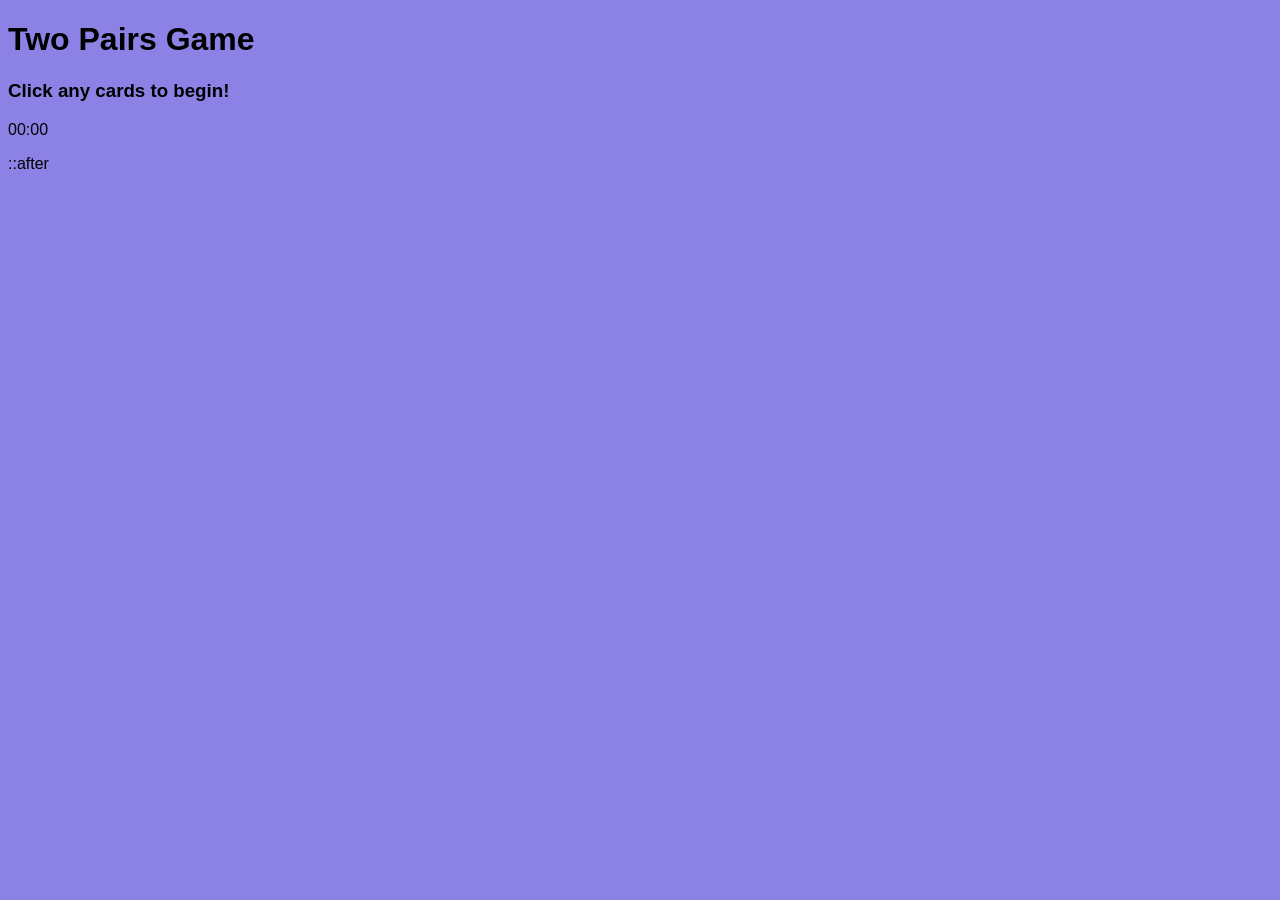
==== views/index.html @ 6dca1e14 "Have started to make the two pairs game" ====
<!doctype html>
<html lang="en">
  <head>
    <meta charset="UTF-8" />
    <meta
      name="viewport"
      content="width=device-width, initial-scale=1.0"
    />
    <title>Two Pairs Game</title>
    <link
      rel="stylesheet"
      href="/public/styles.css"
    />
    <script
      src="/script.js"
      defer
    ></script>
    <link
      rel="icon"
      type="image/png"
      href="/images/cards.png"
    />
  </head>
  <body>
    <div class="wrapper">
      <h1>Two Pairs Game</h1>
      <h3>Click any cards to begin!</h3>
      <p><span id="seconds">00</span>:<span id="tenths">00</span></p>
      <p id="text"></p>
      <div id="container">
        <div
          data-item="git"
          data-view="card"
        ></div>
        <div
          data-item="html"
          data-view="card"
        ></div>
        <div
          data-item="python"
          data-view="card"
        ></div>
        <div
          data-item="javascript"
          data-view="card"
        ></div>
        <div
          data-item="css"
          data-view="card"
        ></div>
        <div
          data-item="java"
          data-view="card"
        ></div>
        <div
          data-item="php"
          data-view="card"
        ></div>
        <div
          data-item="react"
          data-view="card"
        ></div>
        <div
          data-item="go"
          data-view="card"
        ></div>
        <div
          data-item="c++"
          data-view="card"
        ></div>
        <div
          data-item="python"
          data-view="card"
        ></div>
        <div
          data-item="react"
          data-view="card"
        ></div>
        <div
          data-item="git"
          data-view="card"
        ></div>
        <div
          data-item="javascript"
          data-view="card"
        ></div>
        <div
          data-item="html"
          data-view="card"
        ></div>
        <div
          data-item="css"
          data-view="card"
        ></div>
        <div
          data-item="c++"
          data-view="card"
        ></div>
        <div
          data-item="php"
          data-view="card"
        ></div>
        <div
          data-item="java"
          data-view="card"
        ></div>
        <div
          data-item="go"
          data-view="card"
        ></div>
        ::after
      </div>
    </div>
  </body>
</html>
---- public/styles.css ----
:root {
  --orangeColor: #ffbb00;
  --greenColor: #6cd72e;
  --blueColor: #8c82e5;
  --greyColor: #acacac;
  --whiteColor: #ffffff;
  --baseColor: var(--blueColor);
}

@mixin transition {
  -webkit-transiton: all 0.5s ease-in-out;
  -moz-transition: all 0.5s ease-in-out;
  transition: all 0.5s ease-in-out;
}

@mixin corners($radius) {
  -moz-border-radius: $radius;
  -webkit-border-radius: $radius;
  border-radius: $radius;
  -khtml-border-radius: $radius;
}

body {
  background: var(--baseColor);
  font-family:
    HelveticaNeue-light,
    Helvetica Neue Light,
    Helvetica Neue,
    Helvetica,
    Arial,
    sans-serif;
}
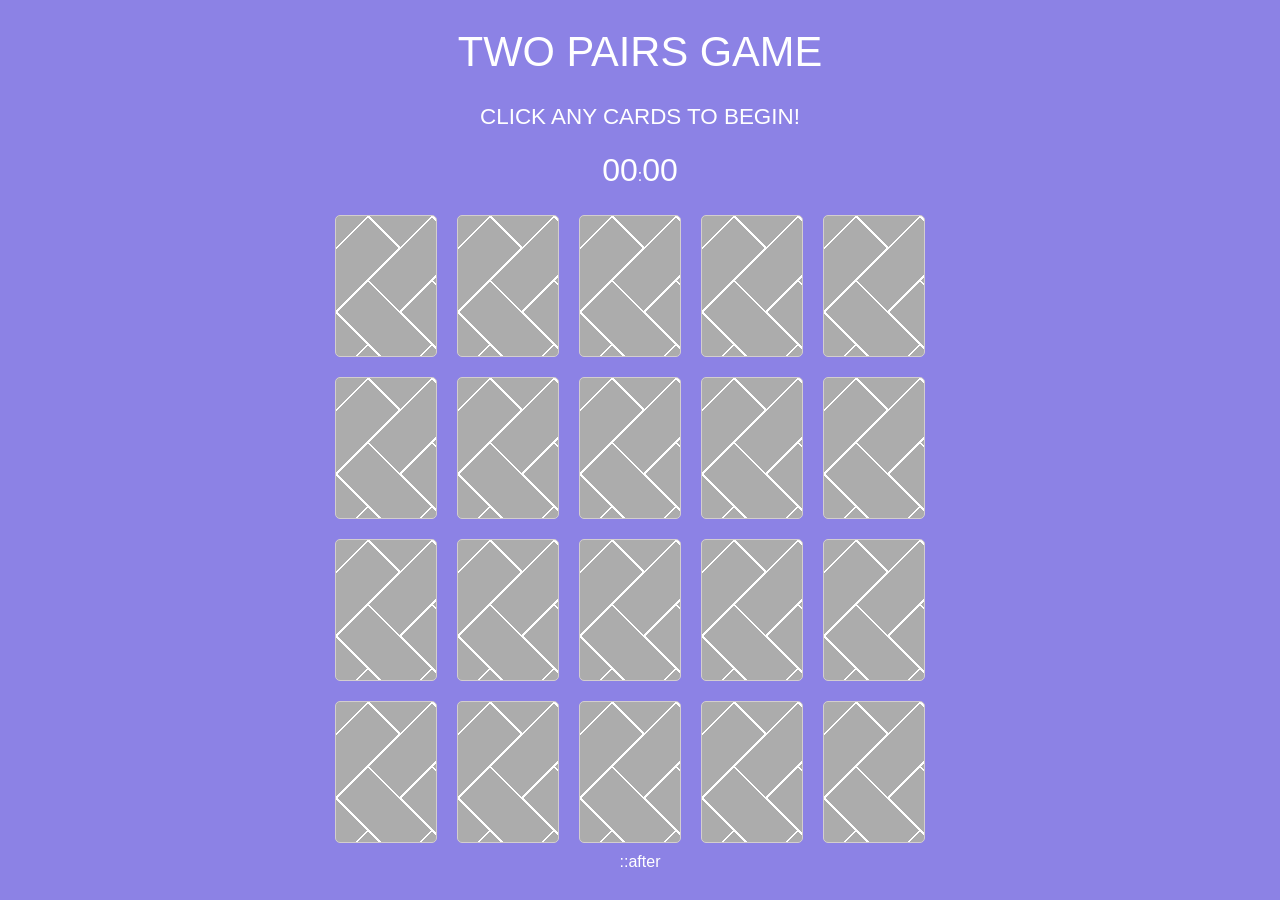
==== commit f3e6155c: "renamed c++ to csharp" ====
--- a/views/index.html
+++ b/views/index.html
@@ -65,7 +65,7 @@
           data-view="card"
         ></div>
         <div
-          data-item="c++"
+          data-item="csharp"
           data-view="card"
         ></div>
         <div
@@ -93,7 +93,7 @@
           data-view="card"
         ></div>
         <div
-          data-item="c++"
+          data-item="csharp"
           data-view="card"
         ></div>
         <div
--- a/public/styles.css
+++ b/public/styles.css
@@ -29,4 +29,120 @@
     Helvetica,
     Arial,
     sans-serif;
+  height: 100%;
+  color: var(--whiteColor);
+  text-align: center;
 }
+
+h1,
+h2 {
+  font-family: "Roboto", sans-serif;
+  font-weight: 100;
+  font-size: 2.6em;
+  text-transform: uppercase;
+}
+
+h3 {
+  font-family: "Roboto", sans-serif;
+  font-weight: 100;
+  font-size: 1.4em;
+  text-transform: uppercase;
+}
+
+#seconds,
+#tenths {
+  font-size: 2em;
+}
+
+button {
+  @include corners(5px);
+  background: var(--baseColor);
+  color: var(--whiteColor);
+  border: 1px solid var(--whiteColor);
+  text-decoration: none;
+  cursor: pointer;
+  font-size: 1.2em;
+  padding: 18px 10px;
+  width: 180px;
+  margin: 10px;
+  outline: none;
+
+  &:hover {
+    @include transition;
+    background: var(--whiteColor);
+    border: 1px solid var(--whiteColor);
+    color: var(--baseColor);
+  }
+}
+
+#container {
+  width: 630px;
+  margin: 10px auto;
+
+  &::after {
+    content: "";
+    display: table;
+    clear: both;
+  }
+}
+
+[data-view="card"] {
+  transform: rotateY("180deg");
+  width: 100px;
+  height: 140px;
+  border: 1px solid #d3cece;
+  border-radius: 5px;
+  float: left;
+  margin: 10px;
+  cursor: pointer;
+  background:
+    linear-gradient(
+      135deg,
+      var(--greyColor) 22px,
+      var(--whiteColor) 22px,
+      var(--whiteColor) 24px,
+      transparent 24px,
+      transparent 67px,
+      var(--whiteColor) 67px,
+      var(--whiteColor) 69px,
+      transparent 69px
+    ),
+    linear-gradient(
+        225deg,
+        var(--greyColor) 22px,
+        var(--whiteColor) 22px,
+        var(--whiteColor) 24px,
+        transparent 24px,
+        transparent 67px,
+        var(--whiteColor) 67px,
+        var(--whiteColor) 69px,
+        transparent 69px
+      )
+      0 64px;
+  background-color: var(--greyColor);
+  background-size: 64px 128px;
+}
+
+.flipped {
+  transition: 0.6s;
+  transform-style: preserve-3d;
+  position: relative;
+  transform: rotateY(180deg);
+}
+
+.correct {
+  opacity: 0.5;
+  cursor: default;
+  transform-style: preserve-3d;
+  position: relative;
+  transform: rotateY(0deg);
+}
+
+$cards: git, html, python, javascript, css, java, php, react, go, csharp;
+
+@each $card in $cards {
+  [data-card="#{$card}"] {
+    background-image: url("../images/#{$card}.png");
+    background-size: cover;
+  }
+}
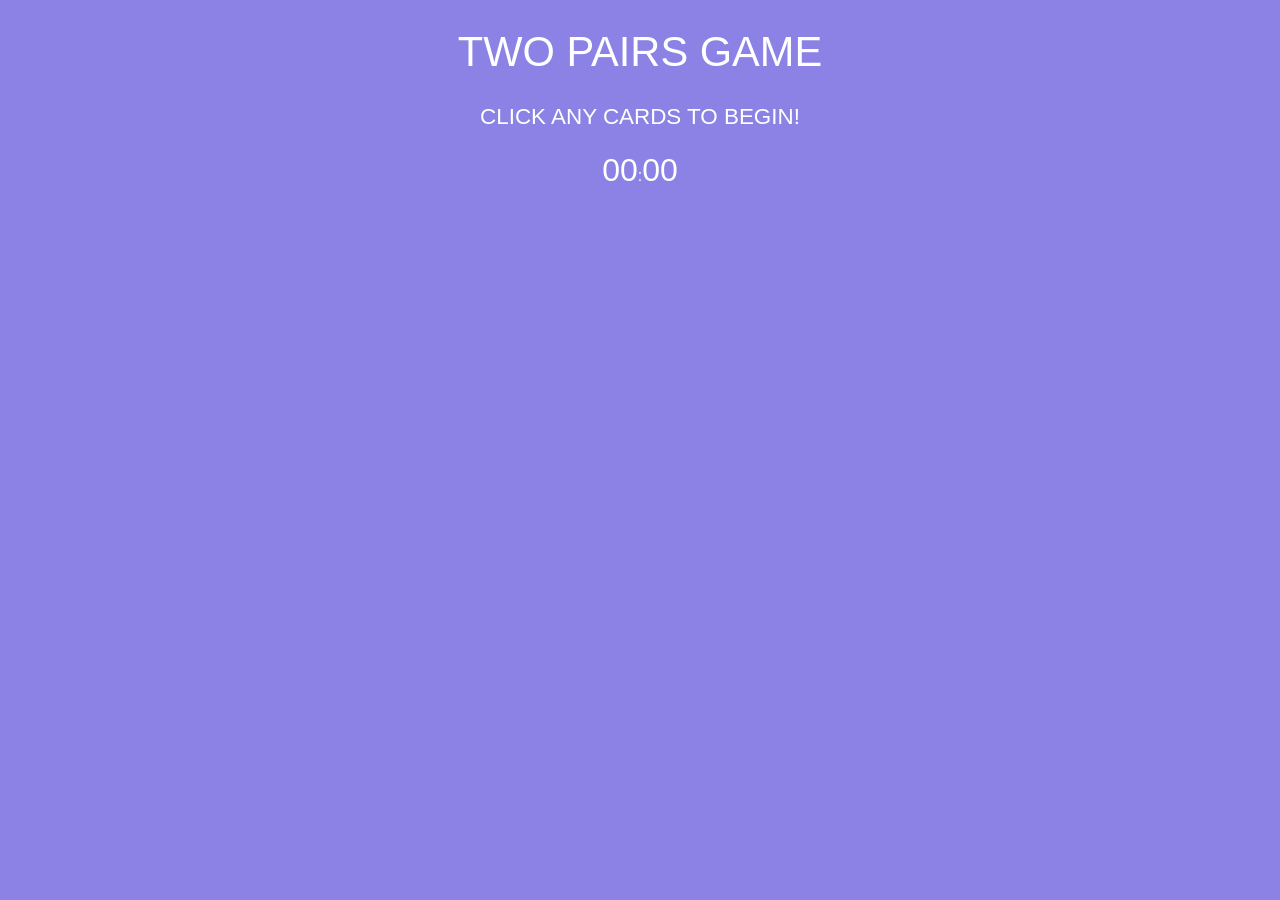
==== commit ee03dcf7: "Got some logos for the cards and i changed how the css and html were" ====
--- a/views/index.html
+++ b/views/index.html
@@ -108,7 +108,6 @@
           data-item="go"
           data-view="card"
         ></div>
-        ::after
       </div>
     </div>
   </body>
--- a/public/styles.css
+++ b/public/styles.css
@@ -8,7 +8,7 @@
 }
 
 @mixin transition {
-  -webkit-transiton: all 0.5s ease-in-out;
+  -webkit-transition: all 0.5s ease-in-out;
   -moz-transition: all 0.5s ease-in-out;
   transition: all 0.5s ease-in-out;
 }
@@ -87,7 +87,8 @@
 }
 
 [data-view="card"] {
-  transform: rotateY("180deg");
+  backface-visibility: hidden;
+  transform: rotateY(180deg);
   width: 100px;
   height: 140px;
   border: 1px solid #d3cece;
@@ -95,6 +96,7 @@
   float: left;
   margin: 10px;
   cursor: pointer;
+  background-color: var(--greyColor);
   background:
     linear-gradient(
       135deg,
@@ -138,6 +140,47 @@
   transform: rotateY(0deg);
 }
 
+[data-item="git"].flipped {
+  background-image: url("/images/logo/git-icon.svg");
+  background-size: cover;
+}
+[data-item="html"].flipped {
+  background-image: url("/images/logo/html-5-icon.svg");
+  background-size: cover;
+}
+[data-item="python"].flipped {
+  background-image: url("/images/logo/python-icon.svg");
+  background-size: cover;
+}
+[data-item="javascript"].flipped {
+  background-image: url("/images/logo/javascript-icon.svg");
+  background-size: cover;
+}
+[data-item="css"].flipped {
+  background-image: url("/images/logo/css-3-icon.svg");
+  background-size: cover;
+}
+[data-item="java"].flipped {
+  background-image: url("/images/logo/java-icon.svg");
+  background-size: cover;
+}
+[data-item="php"].flipped {
+  background-image: url("/images/logo/php-icon.svg");
+  background-size: cover;
+}
+[data-item="react"].flipped {
+  background-image: url("/images/logo/react-icon.svg");
+  background-size: cover;
+}
+[data-item="go"].flipped {
+  background-image: url("/images/logo/go-icon.svg");
+  background-size: cover;
+}
+[data-item="csharp"].flipped {
+  background-image: url("/images/logo/csharp-icon.svg");
+  background-size: cover;
+}
+
 $cards: git, html, python, javascript, css, java, php, react, go, csharp;
 
 @each $card in $cards {
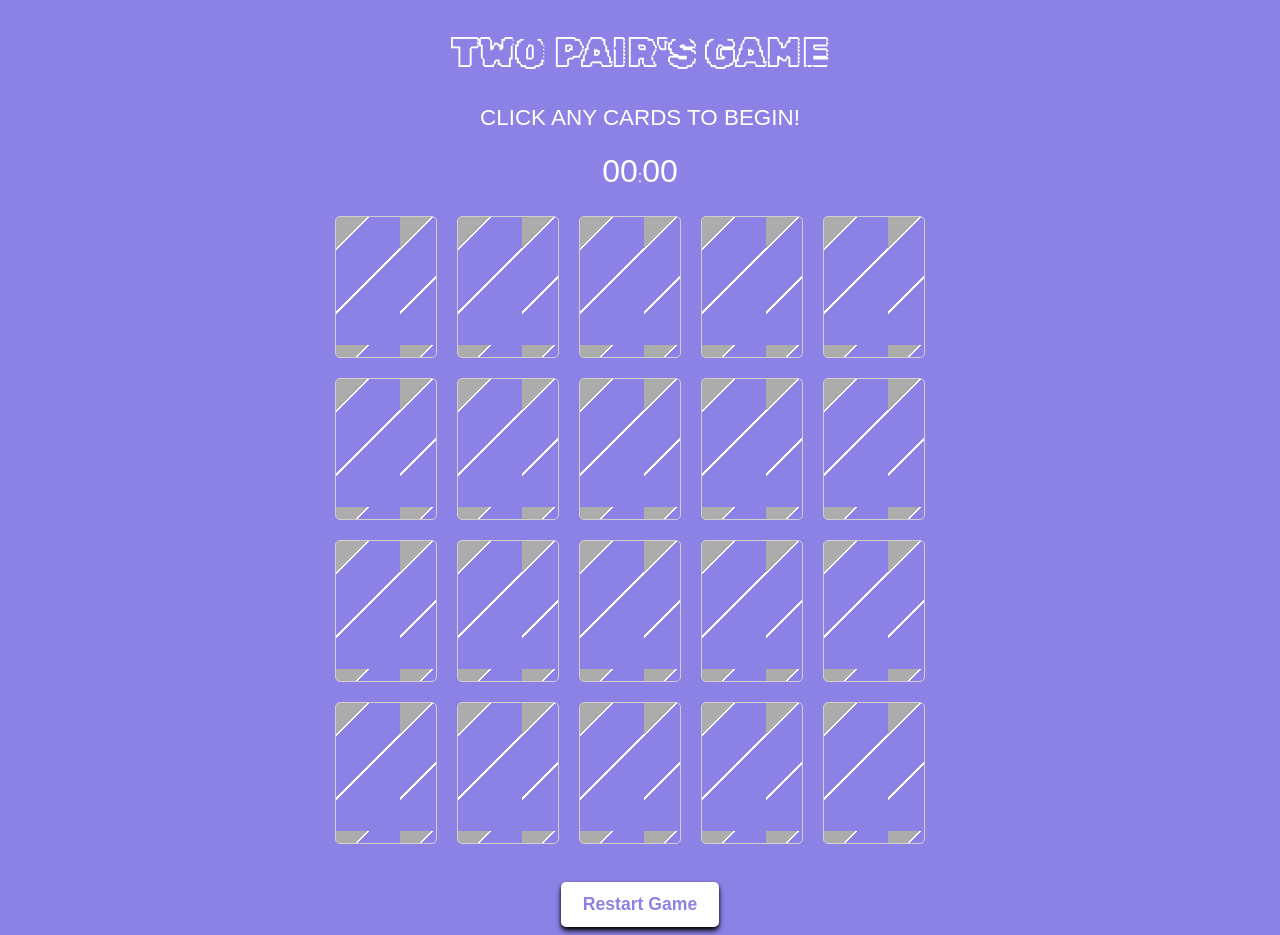
==== commit be5c59c9: "changed up the CSS, HTML-files and added a reset-button with a little more styling on the heading, c" ====
--- a/views/index.html
+++ b/views/index.html
@@ -20,10 +20,23 @@
       type="image/png"
       href="/images/cards.png"
     />
+    <link
+      rel="preconnect"
+      href="https://fonts.googleapis.com"
+    />
+    <link
+      rel="preconnect"
+      href="https://fonts.gstatic.com"
+      crossorigin
+    />
+    <link
+      href="https://fonts.googleapis.com/css2?family=Rubik+Iso&display=swap"
+      rel="stylesheet"
+    />
   </head>
   <body>
     <div class="wrapper">
-      <h1>Two Pairs Game</h1>
+      <h1>Two Pair's Game</h1>
       <h3>Click any cards to begin!</h3>
       <p><span id="seconds">00</span>:<span id="tenths">00</span></p>
       <p id="text"></p>
@@ -110,5 +123,7 @@
         ></div>
       </div>
     </div>
+    <br />
+    <button id="reset-btn">Restart Game</button>
   </body>
 </html>
--- a/public/styles.css
+++ b/public/styles.css
@@ -7,28 +7,9 @@
   --baseColor: var(--blueColor);
 }
 
-@mixin transition {
-  -webkit-transition: all 0.5s ease-in-out;
-  -moz-transition: all 0.5s ease-in-out;
-  transition: all 0.5s ease-in-out;
-}
-
-@mixin corners($radius) {
-  -moz-border-radius: $radius;
-  -webkit-border-radius: $radius;
-  border-radius: $radius;
-  -khtml-border-radius: $radius;
-}
-
 body {
   background: var(--baseColor);
-  font-family:
-    HelveticaNeue-light,
-    Helvetica Neue Light,
-    Helvetica Neue,
-    Helvetica,
-    Arial,
-    sans-serif;
+  font-family: Arial, Helvetica, sans-serif;
   height: 100%;
   color: var(--whiteColor);
   text-align: center;
@@ -36,16 +17,18 @@
 
 h1,
 h2 {
-  font-family: "Roboto", sans-serif;
-  font-weight: 100;
+  font-family: "Rubik Iso", system-ui;
+  font-weight: 400;
   font-size: 2.6em;
+  font-style: normal;
   text-transform: uppercase;
 }
 
 h3 {
-  font-family: "Roboto", sans-serif;
+  font-family: Arial, Helvetica, sans-serif;
   font-weight: 100;
   font-size: 1.4em;
+  font-style: normal;
   text-transform: uppercase;
 }
 
@@ -54,41 +37,19 @@
   font-size: 2em;
 }
 
-button {
-  @include corners(5px);
-  background: var(--baseColor);
-  color: var(--whiteColor);
-  border: 1px solid var(--whiteColor);
-  text-decoration: none;
-  cursor: pointer;
-  font-size: 1.2em;
-  padding: 18px 10px;
-  width: 180px;
-  margin: 10px;
-  outline: none;
-
-  &:hover {
-    @include transition;
-    background: var(--whiteColor);
-    border: 1px solid var(--whiteColor);
-    color: var(--baseColor);
-  }
-}
-
 #container {
   width: 630px;
   margin: 10px auto;
+  display: block;
+}
 
-  &::after {
-    content: "";
-    display: table;
-    clear: both;
-  }
+#container::after {
+  content: "";
+  display: table;
+  clear: both;
 }
 
 [data-view="card"] {
-  backface-visibility: hidden;
-  transform: rotateY(180deg);
   width: 100px;
   height: 140px;
   border: 1px solid #d3cece;
@@ -97,47 +58,26 @@
   margin: 10px;
   cursor: pointer;
   background-color: var(--greyColor);
-  background:
-    linear-gradient(
-      135deg,
-      var(--greyColor) 22px,
-      var(--whiteColor) 22px,
-      var(--whiteColor) 24px,
-      transparent 24px,
-      transparent 67px,
-      var(--whiteColor) 67px,
-      var(--whiteColor) 69px,
-      transparent 69px
-    ),
-    linear-gradient(
-        225deg,
-        var(--greyColor) 22px,
-        var(--whiteColor) 22px,
-        var(--whiteColor) 24px,
-        transparent 24px,
-        transparent 67px,
-        var(--whiteColor) 67px,
-        var(--whiteColor) 69px,
-        transparent 69px
-      )
-      0 64px;
-  background-color: var(--greyColor);
+  backface-visibility: hidden;
+  background: linear-gradient(
+    135deg,
+    var(--greyColor) 22px,
+    var(--whiteColor) 22px,
+    var(--whiteColor) 24px,
+    transparent 24px,
+    transparent 67px,
+    var(--whiteColor) 67px,
+    var(--whiteColor) 69px,
+    transparent 69px
+  );
   background-size: 64px 128px;
+  transition: transform 0.5s ease-in-out;
 }
 
 .flipped {
-  transition: 0.6s;
-  transform-style: preserve-3d;
-  position: relative;
   transform: rotateY(180deg);
-}
-
-.correct {
-  opacity: 0.5;
-  cursor: default;
-  transform-style: preserve-3d;
-  position: relative;
-  transform: rotateY(0deg);
+  background-image: none;
+  background-color: var(--whiteColor);
 }
 
 [data-item="git"].flipped {
@@ -181,11 +121,27 @@
   background-size: cover;
 }
 
-$cards: git, html, python, javascript, css, java, php, react, go, csharp;
+.correct {
+  opacity: 0.5;
+  cursor: default;
+}
 
-@each $card in $cards {
-  [data-card="#{$card}"] {
-    background-image: url("../images/#{$card}.png");
-    background-size: cover;
-  }
+#reset-btn {
+  background-color: var(--whiteColor);
+  color: var(--baseColor);
+  border: 2px solid var(--whiteColor);
+  border-radius: 5px;
+  box-shadow:
+    black 0px 4px 6px -1px,
+    black 0px 2px 4px -1px;
+  padding: 10px 20px;
+  font-size: 1.1em;
+  cursor: pointer;
+  transition: all 0.3s ease;
+  font-weight: bold;
 }
+
+#reset-btn:hover {
+  background-color: var(--baseColor);
+  color: var(--whiteColor);
+}
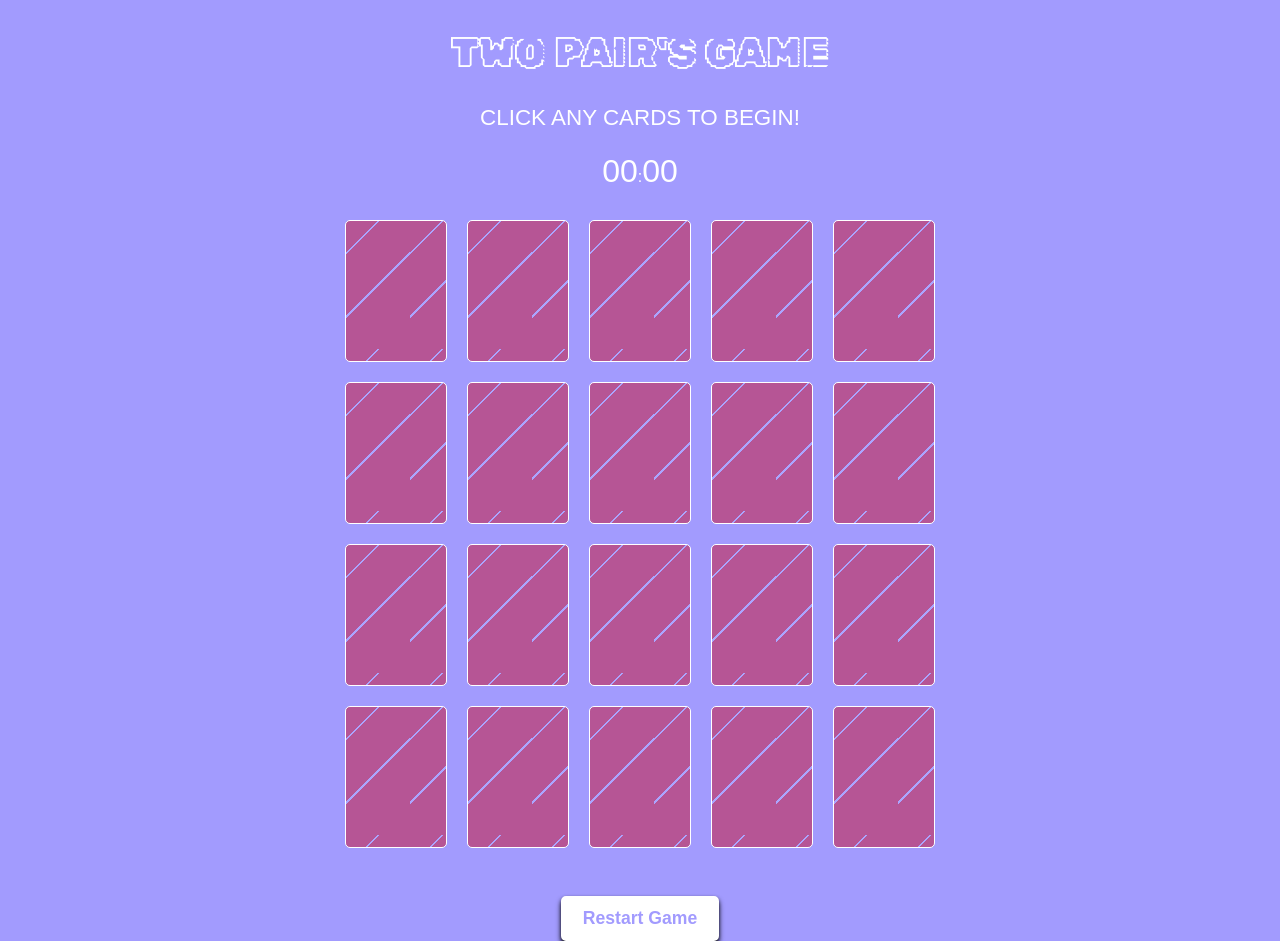
==== commit 094a5d52: "Made the game phone-friendly" ====
--- a/views/index.html
+++ b/views/index.html
@@ -4,7 +4,7 @@
     <meta charset="UTF-8" />
     <meta
       name="viewport"
-      content="width=device-width, initial-scale=1.0"
+      content="width=device-width, initial-scale=1.0, maximum-scale=1.0, user-scalable=no"
     />
     <title>Two Pairs Game</title>
     <link
--- a/public/styles.css
+++ b/public/styles.css
@@ -1,9 +1,11 @@
 :root {
   --orangeColor: #ffbb00;
   --greenColor: #6cd72e;
-  --blueColor: #8c82e5;
-  --greyColor: #acacac;
+  --blueColor: #a29bfe;
+  --greyColor: #7f8c8d;
   --whiteColor: #ffffff;
+
+  --cardBackBaseColor: #b65595;
   --baseColor: var(--blueColor);
 }
 
@@ -12,7 +14,13 @@
   font-family: Arial, Helvetica, sans-serif;
   height: 100%;
   color: var(--whiteColor);
+  display: flex;
+  flex-direction: column;
+  justify-content: center;
+  align-items: center;
   text-align: center;
+  min-height: 100vh;
+  margin: 0;
 }
 
 h1,
@@ -38,9 +46,12 @@
 }
 
 #container {
+  display: flex;
+  flex-wrap: wrap;
+  justify-content: center;
   width: 630px;
-  margin: 10px auto;
-  display: block;
+  margin: 20px auto;
+  min-height: 640px;
 }
 
 #container::after {
@@ -52,78 +63,113 @@
 [data-view="card"] {
   width: 100px;
   height: 140px;
-  border: 1px solid #d3cece;
+  border: 1px solid var(--whiteColor);
   border-radius: 5px;
-  float: left;
   margin: 10px;
   cursor: pointer;
-  background-color: var(--greyColor);
-  backface-visibility: hidden;
+  background-color: var(--cardBackBaseColor);
+  position: relative;
+  transform-style: preserve-3d;
+  transition: transform 0.6s cubic-bezier(0.4, 0, 0.2, 1);
+  transform:
+    0.5s ease-in-out,
+    opacity 0.3s ease;
   background: linear-gradient(
     135deg,
-    var(--greyColor) 22px,
-    var(--whiteColor) 22px,
-    var(--whiteColor) 24px,
-    transparent 24px,
-    transparent 67px,
-    var(--whiteColor) 67px,
-    var(--whiteColor) 69px,
-    transparent 69px
+    var(--cardBackBaseColor) 22px,
+    rgba(255, 255, 255, 0.1) 22px,
+    rgba(255, 255, 255, 0.1) 24px,
+    var(--cardBackBaseColor) 24px,
+    var(--cardBackBaseColor) 67px,
+    rgba(255, 255, 255, 0.1) 67px,
+    rgba(255, 255, 255, 0.1) 69px,
+    var(--cardBackBaseColor) 69px
   );
   background-size: 64px 128px;
-  transition: transform 0.5s ease-in-out;
-}
-
-.flipped {
+}
+
+.flipped,
+.correct {
   transform: rotateY(180deg);
   background-image: none;
-  background-color: var(--whiteColor);
-}
-
-[data-item="git"].flipped {
-  background-image: url("/images/logo/git-icon.svg");
-  background-size: cover;
-}
-[data-item="html"].flipped {
-  background-image: url("/images/logo/html-5-icon.svg");
-  background-size: cover;
-}
-[data-item="python"].flipped {
-  background-image: url("/images/logo/python-icon.svg");
-  background-size: cover;
-}
-[data-item="javascript"].flipped {
-  background-image: url("/images/logo/javascript-icon.svg");
-  background-size: cover;
-}
-[data-item="css"].flipped {
-  background-image: url("/images/logo/css-3-icon.svg");
-  background-size: cover;
-}
-[data-item="java"].flipped {
-  background-image: url("/images/logo/java-icon.svg");
-  background-size: cover;
-}
-[data-item="php"].flipped {
-  background-image: url("/images/logo/php-icon.svg");
-  background-size: cover;
-}
-[data-item="react"].flipped {
-  background-image: url("/images/logo/react-icon.svg");
-  background-size: cover;
-}
-[data-item="go"].flipped {
-  background-image: url("/images/logo/go-icon.svg");
-  background-size: cover;
-}
-[data-item="csharp"].flipped {
-  background-image: url("/images/logo/csharp-icon.svg");
-  background-size: cover;
+  background-color: var(--whiteColor) !important;
+  display: flex;
+  justify-content: center;
+  align-items: center;
+}
+
+[data-item].flipped::after,
+[data-item].correct::after {
+  content: "";
+  width: 80%;
+  height: 80%;
+  display: block;
+  background-position: center;
+  background-repeat: no-repeat;
+  background-size: contain !important;
+  backface-visibility: visible;
+  transform: rotateY(180deg);
+}
+
+[data-item="git"].flipped::after,
+[data-item="git"].correct::after {
+  background-image: url("/images/logo/git-icon.svg") !important;
+  background-size: contain !important;
+}
+[data-item="html"].flipped::after,
+[data-item="html"].correct::after {
+  background-image: url("/images/logo/html-5-icon.svg") !important;
+  background-size: contain !important;
+}
+[data-item="python"].flipped::after,
+[data-item="python"].correct::after {
+  background-image: url("/images/logo/python-icon.svg") !important;
+  background-size: contain !important;
+}
+[data-item="javascript"].flipped::after,
+[data-item="javascript"].correct::after {
+  background-image: url("/images/logo/javascript-icon.svg") !important;
+  background-size: contain !important;
+}
+[data-item="css"].flipped::after,
+[data-item="css"].correct::after {
+  background-image: url("/images/logo/css-3-icon.svg") !important;
+  background-size: contain !important;
+}
+[data-item="java"].flipped::after,
+[data-item="java"].correct::after {
+  background-image: url("/images/logo/java-4-icon.svg") !important;
+  background-size: contain !important;
+}
+[data-item="php"].flipped::after,
+[data-item="php"].correct::after {
+  background-image: url("/images/logo/php-icon.svg") !important;
+  background-size: contain !important;
+}
+[data-item="react"].flipped::after,
+[data-item="react"].correct::after {
+  background-image: url("/images/logo/react-icon.svg") !important;
+  background-size: contain !important;
+}
+[data-item="go"].flipped::after,
+[data-item="go"].correct::after {
+  background-image: url("/images/logo/go-icon.svg") !important;
+  background-size: contain !important;
+}
+[data-item="csharp"].flipped::after,
+[data-item="csharp"].correct::after {
+  background-image: url("/images/logo/csharp-icon.svg") !important;
+  background-size: contain !important;
 }
 
 .correct {
-  opacity: 0.5;
+  opacity: 0.35;
+  transition: opacity 0.5s ease;
   cursor: default;
+  pointer-events: none;
+  background-size: contain;
+  transform: rotateY(180deg);
+  visibility: visible;
 }
 
 #reset-btn {
@@ -145,3 +191,33 @@
   background-color: var(--baseColor);
   color: var(--whiteColor);
 }
+
+@media screen and (max-width: 600px) {
+  h1 {
+    font-size: 1.8em;
+  }
+  #container {
+    width: 95%;
+    padding: 10px;
+    gap: 5px;
+  }
+
+  [data-view="card"] {
+    width: calc(25% - 10px);
+    height: 110px;
+    margin: 5px;
+  }
+
+  [data-item].flipped::after,
+  [data-item].correct::after {
+    width: 70%;
+    height: 70%;
+  }
+}
+
+@media screen and (max-width: 380px) {
+  [data-view="card"] {
+    width: calc(33.33% - 10px);
+    height: 100px;
+  }
+}
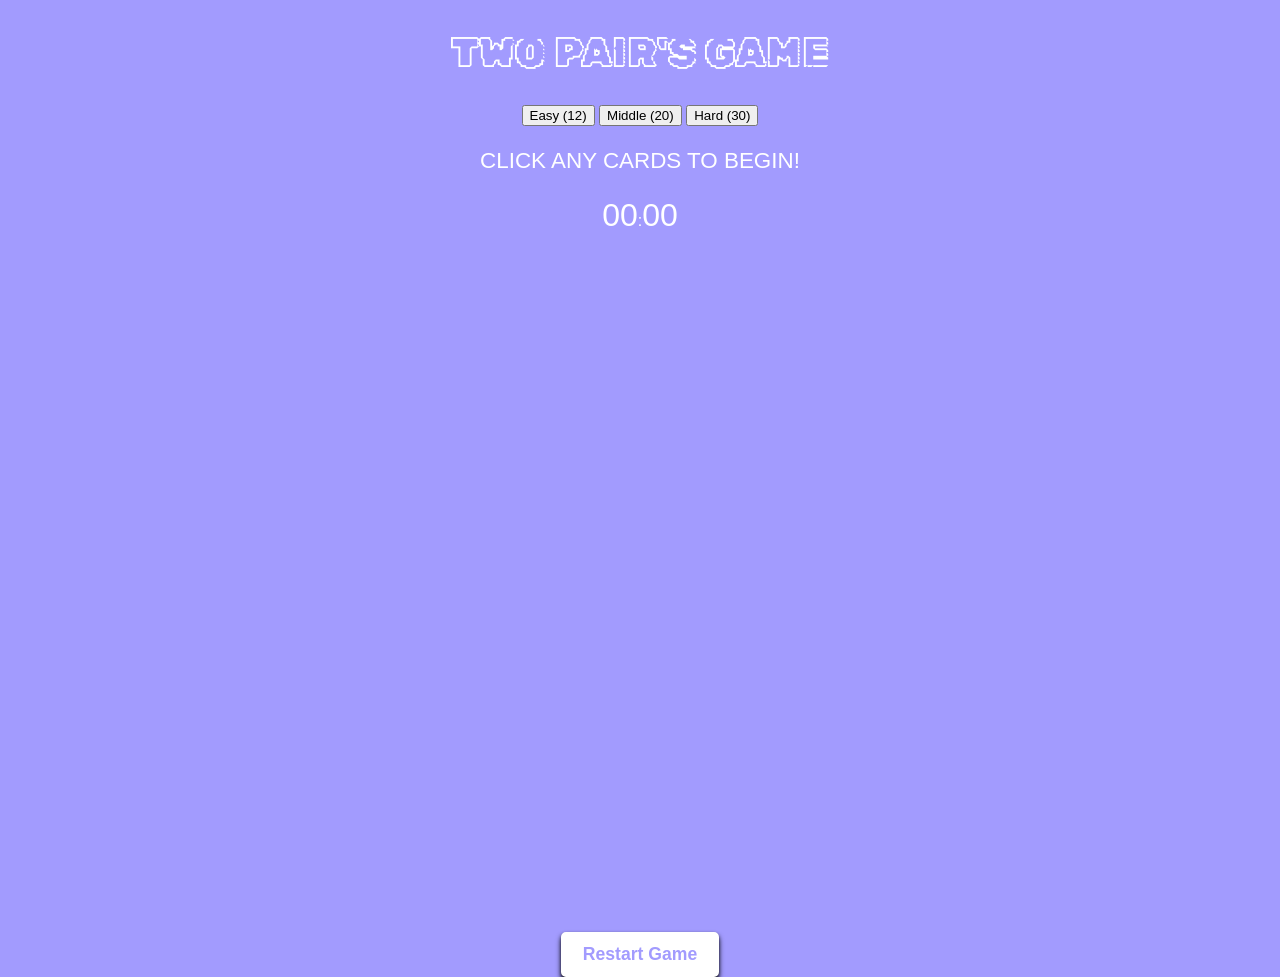
==== commit db28da3f: "Going to change how the cards will be generated, and put in some difficulty buttons" ====
--- a/views/index.html
+++ b/views/index.html
@@ -37,93 +37,50 @@
   <body>
     <div class="wrapper">
       <h1>Two Pair's Game</h1>
+
+      <div class="difficulty-container">
+        <button
+          class="diff-btn"
+          data-limit="6"
+        >
+          Easy (12)
+        </button>
+        <button
+          class="diff-btn"
+          data-limit="10"
+        >
+          Middle (20)
+        </button>
+        <button
+          class="diff-btn"
+          data-limit="15"
+        >
+          Hard (30)
+        </button>
+      </div>
       <h3>Click any cards to begin!</h3>
       <p><span id="seconds">00</span>:<span id="tenths">00</span></p>
-      <p id="text"></p>
-      <div id="container">
-        <div
-          data-item="git"
-          data-view="card"
-        ></div>
-        <div
-          data-item="html"
-          data-view="card"
-        ></div>
-        <div
-          data-item="python"
-          data-view="card"
-        ></div>
-        <div
-          data-item="javascript"
-          data-view="card"
-        ></div>
-        <div
-          data-item="css"
-          data-view="card"
-        ></div>
-        <div
-          data-item="java"
-          data-view="card"
-        ></div>
-        <div
-          data-item="php"
-          data-view="card"
-        ></div>
-        <div
-          data-item="react"
-          data-view="card"
-        ></div>
-        <div
-          data-item="go"
-          data-view="card"
-        ></div>
-        <div
-          data-item="csharp"
-          data-view="card"
-        ></div>
-        <div
-          data-item="python"
-          data-view="card"
-        ></div>
-        <div
-          data-item="react"
-          data-view="card"
-        ></div>
-        <div
-          data-item="git"
-          data-view="card"
-        ></div>
-        <div
-          data-item="javascript"
-          data-view="card"
-        ></div>
-        <div
-          data-item="html"
-          data-view="card"
-        ></div>
-        <div
-          data-item="css"
-          data-view="card"
-        ></div>
-        <div
-          data-item="csharp"
-          data-view="card"
-        ></div>
-        <div
-          data-item="php"
-          data-view="card"
-        ></div>
-        <div
-          data-item="java"
-          data-view="card"
-        ></div>
-        <div
-          data-item="go"
-          data-view="card"
-        ></div>
+
+      <div id="container"></div>
+    </div>
+
+    <br />
+    <button id="reset-btn">Restart Game</button>
+    <div
+      class="modal"
+      id="nameModal"
+    >
+      <div class="modal-content">
+        <h2>New Highscore!</h2>
+        <p>Time: <span id="finalTime"></span></p>
+        <input
+          type="text"
+          id="playerName"
+          placeholder="Write your nickname..."
+          maxlength="15"
+        />
+        <button id="saveScoreBtn">Save Highscore</button>
       </div>
     </div>
-    <br />
-    <button id="reset-btn">Restart Game</button>
   </body>
 </html>
--- a/public/styles.css
+++ b/public/styles.css
@@ -192,6 +192,46 @@
   color: var(--whiteColor);
 }
 
+.modal {
+  display: none;
+  position: fixed;
+  z-index: 1000;
+  left: 0;
+  top: 0;
+  width: 100%;
+  height: 100%;
+  background-color: rgba(0, 0, 0, 0.7);
+  align-items: center;
+  justify-content: center;
+}
+
+.modal-content {
+  background-color: var(--cardBackBaseColor);
+  padding: 30px;
+  border-radius: 10px;
+  border: 2px solid white;
+  text-align: center;
+  color: white;
+}
+
+#playerName {
+  padding: 10px;
+  margin: 15px 0;
+  border-radius: 5px;
+  border: none;
+  width: 80%;
+}
+
+#saveScoreBtn {
+  background: var(--whiteColor);
+  color: var(--cardBackBaseColor);
+  border: none;
+  padding: 10px 20px;
+  border-radius: 5px;
+  font-weight: bold;
+  cursor: pointer;
+}
+
 @media screen and (max-width: 600px) {
   h1 {
     font-size: 1.8em;
